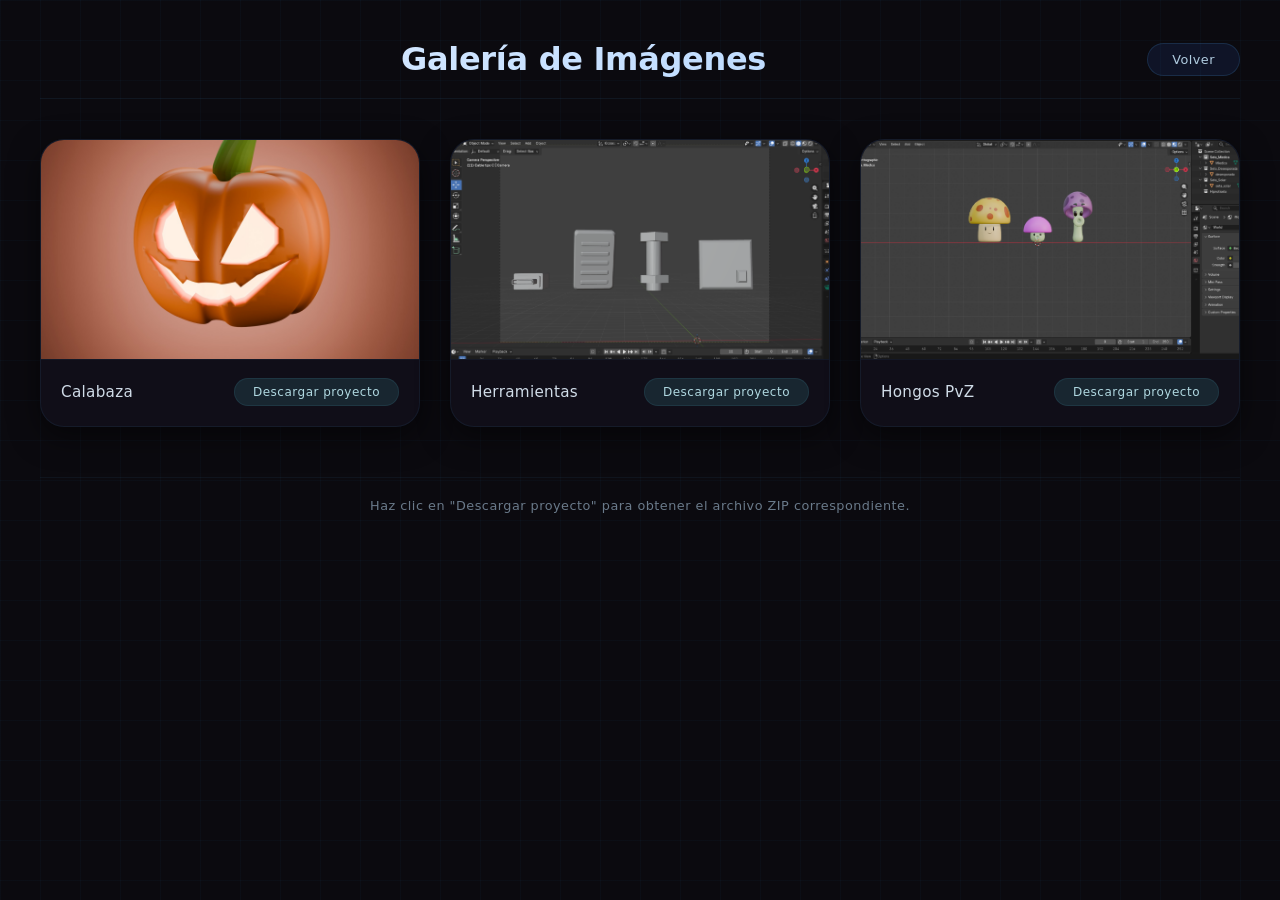
==== Renderizado_img/img.html @ 4aadea82 "first commit" ====
<!DOCTYPE html>
<html lang="es">
<head>
    <meta charset="UTF-8" />
    <meta name="viewport" content="width=device-width, initial-scale=1.0" />
    <title>Galería de Imágenes · Blender</title>

    <style>
        /* ========== RESET Y BASE ========== */
        * {
            margin: 0;
            padding: 0;
            box-sizing: border-box;
        }

        body {
            font-family: 'Inter', 'Segoe UI', system-ui, -apple-system, sans-serif;
            background: #0b0a0f;
            min-height: 100vh;
            padding: 40px 20px;
            position: relative;
        }

        /* Fondo con cuadrícula sutil */
        body::before {
            content: '';
            position: fixed;
            inset: 0;
            background-image:
                linear-gradient(rgba(60, 180, 255, 0.03) 1px, transparent 1px),
                linear-gradient(90deg, rgba(60, 180, 255, 0.03) 1px, transparent 1px);
            background-size: 40px 40px;
            pointer-events: none;
            z-index: 0;
        }

        .container {
            max-width: 1200px;
            margin: 0 auto;
            position: relative;
            z-index: 1;
        }

        /* ========== HEADER ========== */
        header {
            display: flex;
            justify-content: space-between;
            align-items: center;
            flex-wrap: wrap;
            gap: 20px;
            margin-bottom: 40px;
            padding-bottom: 20px;
            border-bottom: 1px solid rgba(80, 180, 255, 0.08);
        }

        header h1 {
            font-size: 2rem;
            font-weight: 600;
            background: linear-gradient(135deg, #e0eeff, #b0d4ff);
            -webkit-background-clip: text;
            -webkit-text-fill-color: transparent;
            background-clip: text;
            letter-spacing: -0.3px;
            text-align: center;
            flex: 1;
        }

        .btn-volver {
            display: inline-block;
            padding: 8px 24px;
            background: rgba(60, 120, 255, 0.1);
            color: #b0cce0;
            border-radius: 40px;
            text-decoration: none;
            font-weight: 500;
            font-size: 0.8rem;
            letter-spacing: 0.5px;
            transition: all 0.3s ease;
            border: 1px solid rgba(80, 180, 255, 0.15);
        }

        .btn-volver:hover {
            background: rgba(60, 120, 255, 0.2);
            border-color: rgba(80, 180, 255, 0.3);
            transform: translateY(-2px);
            box-shadow: 0 8px 30px rgba(60, 120, 255, 0.1);
            color: #e0f0ff;
        }

        /* ========== CUADRICULA DE TARJETAS ========== */
        .grid {
            display: grid;
            grid-template-columns: repeat(auto-fit, minmax(280px, 1fr));
            gap: 30px;
            margin-top: 10px;
        }

        .card {
            background: rgba(18, 16, 26, 0.85);
            backdrop-filter: blur(4px);
            border-radius: 24px;
            overflow: hidden;
            border: 1px solid rgba(80, 180, 255, 0.08);
            transition: transform 0.35s ease, box-shadow 0.35s ease, border-color 0.35s ease;
            box-shadow: 0 10px 30px rgba(0, 0, 0, 0.5);
        }

        .card:hover {
            transform: translateY(-8px);
            border-color: rgba(80, 180, 255, 0.25);
            box-shadow: 0 20px 50px rgba(0, 0, 0, 0.7), 0 0 30px rgba(60, 120, 255, 0.05);
        }

        .card img {
            width: 100%;
            height: 220px;
            object-fit: cover;
            display: block;
            border-bottom: 1px solid rgba(80, 180, 255, 0.06);
        }

        .card-body {
            padding: 18px 20px 20px;
            display: flex;
            justify-content: space-between;
            align-items: center;
            flex-wrap: wrap;
            gap: 12px;
        }

        .card-body .nombre {
            font-weight: 500;
            color: #d0dce8;
            font-size: 0.95rem;
            letter-spacing: 0.3px;
        }

        .btn-descargar {
            display: inline-block;
            padding: 6px 18px;
            background: rgba(45, 95, 106, 0.3);
            color: #b0d8e0;
            border-radius: 40px;
            text-decoration: none;
            font-size: 0.75rem;
            font-weight: 500;
            letter-spacing: 0.5px;
            transition: all 0.3s ease;
            border: 1px solid rgba(80, 200, 220, 0.1);
        }

        .btn-descargar:hover {
            background: rgba(45, 140, 160, 0.25);
            border-color: rgba(80, 200, 220, 0.3);
            transform: translateY(-2px);
            box-shadow: 0 8px 25px rgba(45, 140, 160, 0.15);
            color: #e0f8ff;
        }

        .footer {
            margin-top: 50px;
            text-align: center;
            color: #6a7a8a;
            font-size: 0.8rem;
            letter-spacing: 0.5px;
            border-top: 1px solid rgba(80, 180, 255, 0.06);
            padding-top: 20px;
        }

        /* ========== RESPONSIVE ========== */
        @media (max-width: 600px) {
            header {
                flex-direction: column;
                align-items: center;
            }
            header h1 {
                font-size: 1.6rem;
                text-align: center;
            }
            .grid {
                grid-template-columns: 1fr;
            }
            .card img {
                height: 180px;
            }
            .btn-volver {
                padding: 6px 16px;
                font-size: 0.75rem;
            }
        }
    </style>
</head>

<body>
    <div class="container">
        <header>
            <h1>Galería de Imágenes</h1>
            <a href="../index.html" class="btn-volver">Volver</a>
        </header>

        <div class="grid">

            <!-- Calabaza -->
            <div class="card">
                <img src="img/calabaza.jpeg" alt="Calabaza" loading="lazy" />
                <div class="card-body">
                    <span class="nombre">Calabaza</span>
                    <a href="../Archivos_blender/Calabaza.zip" class="btn-descargar" download>Descargar proyecto</a>
                </div>
            </div>

            <!-- Herramientas -->
            <div class="card">
                <img src="img/Herramientas.png" alt="Herramientas" loading="lazy" />
                <div class="card-body">
                    <span class="nombre">Herramientas</span>
                    <a href="../Archivos_blender/HERRAMIENTAS.zip" class="btn-descargar" download>Descargar proyecto</a>
                </div>
            </div>

            <!-- Hongos PvZ -->
            <div class="card">
                <img src="img/Hongos_PvZ.png" alt="Hongos PvZ" loading="lazy" />
                <div class="card-body">
                    <span class="nombre">Hongos PvZ</span>
                    <a href="../Archivos_blender/Hongos_PvZ.zip" class="btn-descargar" download>Descargar proyecto</a>
                </div>
            </div>

        </div>

        <div class="footer">
            Haz clic en "Descargar proyecto" para obtener el archivo ZIP correspondiente.
        </div>
    </div>
</body>
</html>
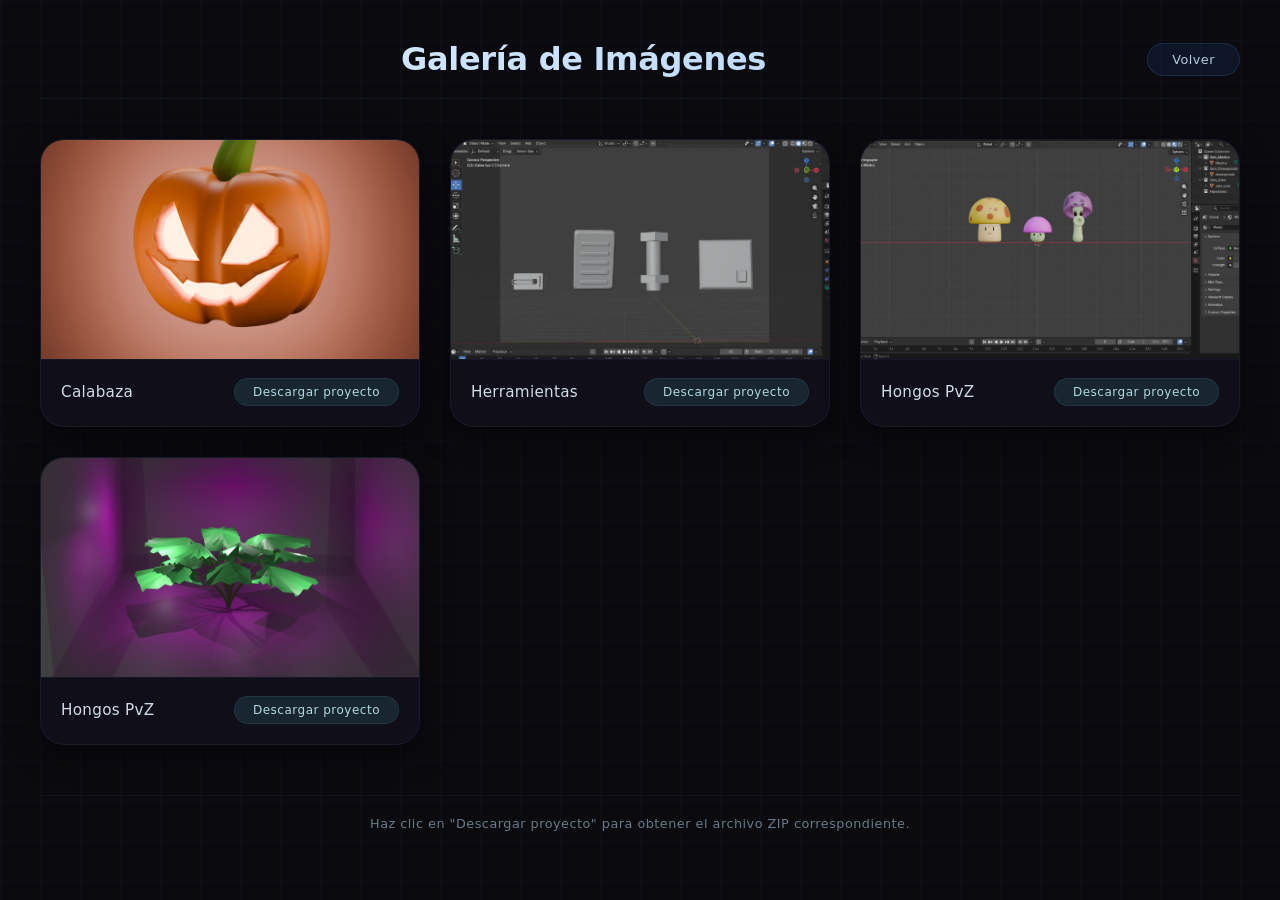
==== commit b02cd780: "Actualización" ====
--- a/Renderizado_img/img.html
+++ b/Renderizado_img/img.html
@@ -227,6 +227,14 @@
                 </div>
             </div>
 
+            <div class="card">
+                <img src="img/planta.png" alt="Hongos PvZ" loading="lazy" />
+                <div class="card-body">
+                    <span class="nombre">Hongos PvZ</span>
+                    <a href="../Archivos_blender/Hongos_PvZ.zip" class="btn-descargar" download>Descargar proyecto</a>
+                </div>
+            </div>
+
         </div>
 
         <div class="footer">
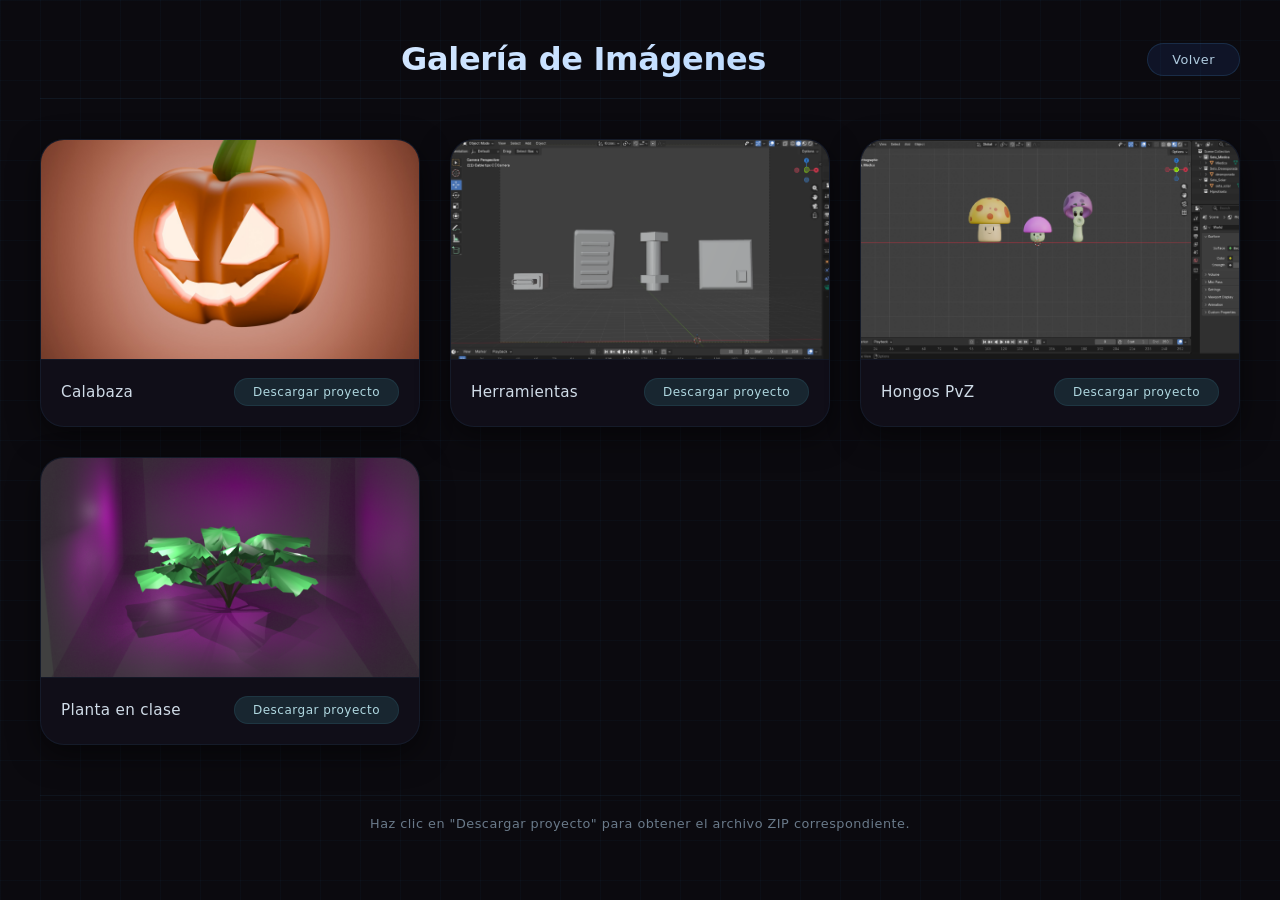
==== commit 492b4a1f: "Update image alt text and download links in img.html" ====
--- a/Renderizado_img/img.html
+++ b/Renderizado_img/img.html
@@ -228,10 +228,10 @@
             </div>
 
             <div class="card">
-                <img src="img/planta.png" alt="Hongos PvZ" loading="lazy" />
-                <div class="card-body">
-                    <span class="nombre">Hongos PvZ</span>
-                    <a href="../Archivos_blender/Hongos_PvZ.zip" class="btn-descargar" download>Descargar proyecto</a>
+                <img src="img/planta.png" alt="planta PvZ" loading="lazy" />
+                <div class="card-body">
+                    <span class="nombre">Planta en clase</span>
+                    <a href="../Archivos_blender/alient Plant.zip" class="btn-descargar" download>Descargar proyecto</a>
                 </div>
             </div>
 
@@ -242,4 +242,4 @@
         </div>
     </div>
 </body>
-</html>+</html>
